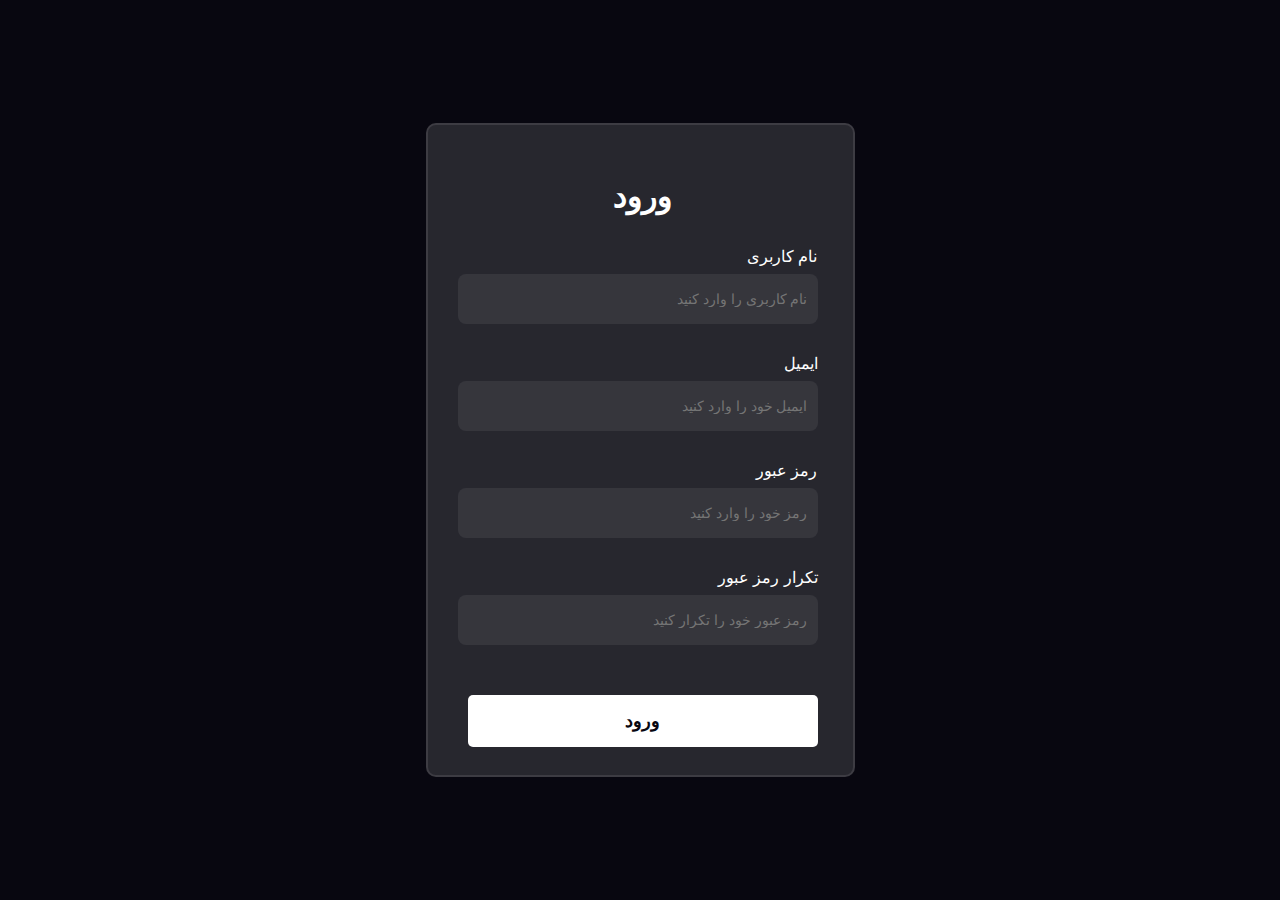
==== view/index.html @ f6667990 "folders made" ====
<!DOCTYPE html>
<html lang="en">
<head>
    <meta charset="UTF-8">
    <meta name="viewport" content="width=device-width, initial-scale=1.0">
    <title>ورود</title>
    <!--Stylesheet-->
    <style>
* {
    padding: 0;
    margin: 0;
}
body{
    direction: rtl;
    background-color: #080710;
    display: flex;
    justify-content: center;
    align-items: center;
    height: 100vh;
}
form{
    margin: auto;
    justify-content: center;
    align-items: center;
    height: 550px;
    width: 350px;
    background-color: rgba(255,255,255,0.13);
    border-radius: 10px;
    border: 2px solid rgba(255,255,255,0.1);
    padding: 50px 35px 50px 40px;
}
form *{
    font-family: 'Poppins',sans-serif;
    color: #ffffff;
    letter-spacing: 0.5px;
    border: none;
}
form h3{
    font-size: 32px;
    font-weight: 500;
    line-height: 42px;
    text-align: center;
}

label{
    display: inline-block;
    margin-top: 30px;
    font-size: 16px;
    font-weight: 500;
}
input{
    padding-right: 10px;
    display: block;
    height: 50px;
    width: 100%;
    background-color: rgba(255,255,255,0.07);
    border-radius: 8px;
    margin-top: 8px;
    font-size: 14px;
    font-weight: 300;
}
button{
    margin-top: 50px;
    width: 100%;
    background-color: #ffffff;
    color: #080710;
    padding: 15px 0;
    font-size: 18px;
    font-weight: 600;
    border-radius: 5px;
    cursor: pointer;
}

    </style>
</head>
<body>
    <form>
        <h3><b>ورود</b></h3>

        <label for="username">نام کاربری</label>
        <input type="text" placeholder="نام کاربری را وارد کنید" id="username">

        <label for="password">ایمیل</label>
        <input type="password" placeholder="ایمیل خود را وارد کنید" id="password">

        <label for="username">رمز عبور</label>
        <input type="text" placeholder="رمز خود را وارد کنید" id="username">

        <label for="password">تکرار رمز عبور</label>
        <input type="password" placeholder="رمز عبور خود را تکرار کنید" id="password">

        <button>ورود</button>
    </form>
</body>
</html>
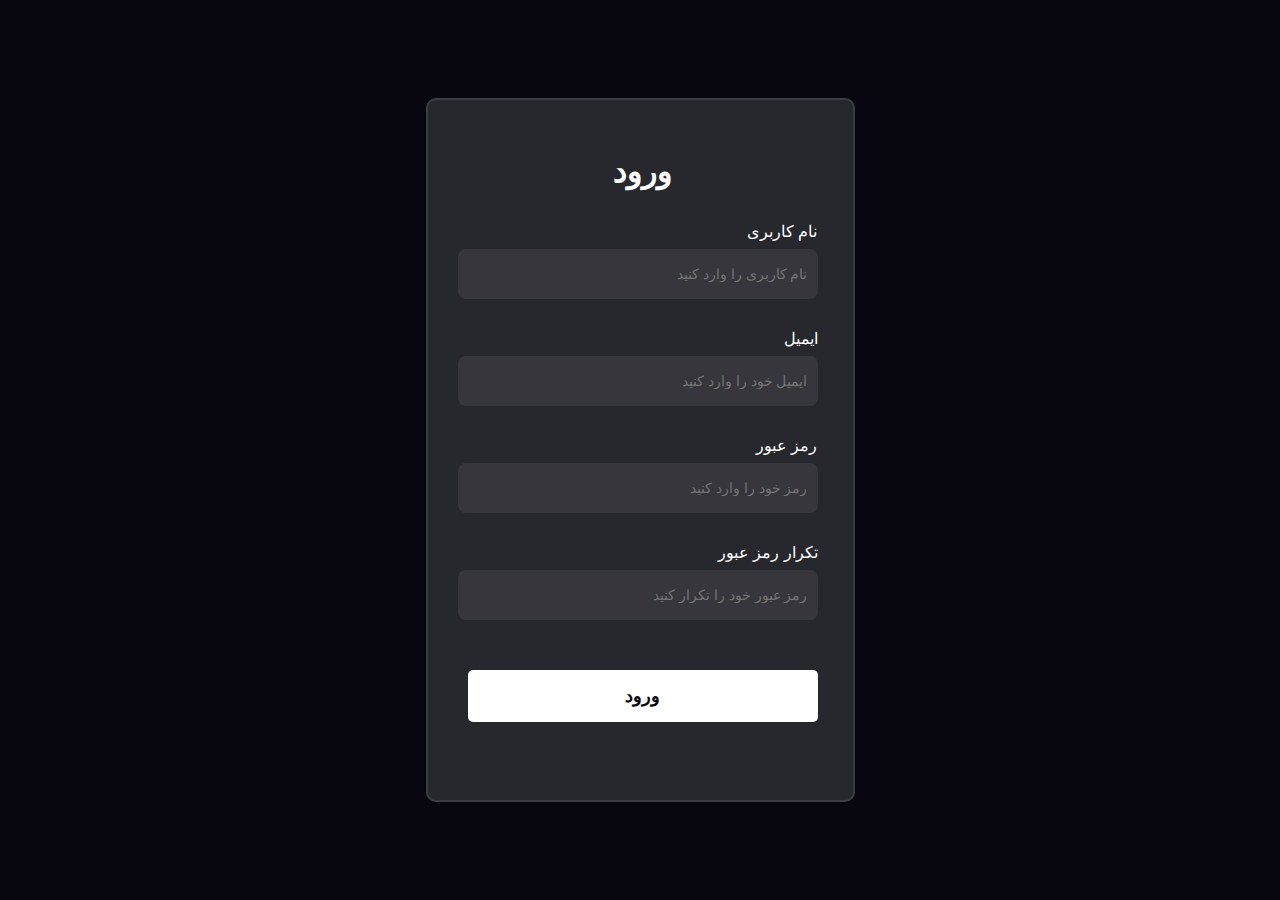
==== commit ed78a2c0: "enhance form validation and update layout in index.html" ====
--- a/view/index.html
+++ b/view/index.html
@@ -22,7 +22,7 @@
     margin: auto;
     justify-content: center;
     align-items: center;
-    height: 550px;
+    height: 600px;
     width: 350px;
     background-color: rgba(255,255,255,0.13);
     border-radius: 10px;
@@ -70,26 +70,91 @@
     border-radius: 5px;
     cursor: pointer;
 }
+p {
+    display: none;
+    height: 30px;
+    text-align: center;
+    color: red;
+    font-size: 30px;
+    margin-top: 20px;
+}
 
     </style>
 </head>
 <body>
-    <form>
+    <form action="" method="post" id="form">
         <h3><b>ورود</b></h3>
 
-        <label for="username">نام کاربری</label>
-        <input type="text" placeholder="نام کاربری را وارد کنید" id="username">
+        <label>نام کاربری</label>
+        <input type="text" placeholder="نام کاربری را وارد کنید" id="username" class="input">
 
-        <label for="password">ایمیل</label>
-        <input type="password" placeholder="ایمیل خود را وارد کنید" id="password">
+        <label>ایمیل</label>
+        <input type="text" placeholder="ایمیل خود را وارد کنید" id="email" class="input">
 
-        <label for="username">رمز عبور</label>
-        <input type="text" placeholder="رمز خود را وارد کنید" id="username">
+        <label>رمز عبور</label>
+        <input type="password" placeholder="رمز خود را وارد کنید" id="passwordkey" class="input">
 
-        <label for="password">تکرار رمز عبور</label>
-        <input type="password" placeholder="رمز عبور خود را تکرار کنید" id="password">
+        <label>تکرار رمز عبور</label>
+        <input type="password" placeholder="رمز عبور خود را تکرار کنید" id="confirmpassword" class="input">
+        
+        <p>ارور</p>
 
-        <button>ورود</button>
+        <button type="submit" onclick="validateForm()">ورود</button>
+
     </form>
+
+
+
+    <script>
+        function validateForm(){
+
+            let username = document.getElementById("username").value;
+            let email = document.getElementById("email").value;
+            let password = document.getElementById("passwordkey").value;
+            let confirmPassword = document.getElementById("confirmpassword").value;
+            let form = document.getElementById('form');
+            let errormsg = document.querySelector('p');
+
+
+            if (username === "" || email === "" || password === "" || confirmPassword === "") {
+                showError("همه فیلدها باید پر شوند.");
+                return false;
+            }
+
+            if (!validateEmail(email)) {
+                showError("ایمیل دارای فرمت معتبر نیست.");
+                return false;
+            }
+    
+            if (password.length < 8) {
+                showError("رمز عبور باید حداقل ۸ کاراکتر داشته باشد.");
+                return false;
+            }
+    
+            if (password !== confirmPassword) {
+                showError("رمز عبور و تکرار آن باید یکسان باشند.");
+                return false;
+            }
+    
+            errormsg.style.display = "none";
+            return true;
+        }
+
+        document.getElementById("form").onsubmit = function() {
+             return validateForm();
+        };
+
+        function validateEmail(email) {
+            return /^[^\s@]+@[^\s@]+\.[^\s@]+$/.test(email);
+        }
+
+        function showError(message) {
+            let errorElement = document.querySelector("p");
+            errorElement.textContent = message;
+            errorElement.style.display = "block";
+        }
+
+
+    </script>
 </body>
 </html>
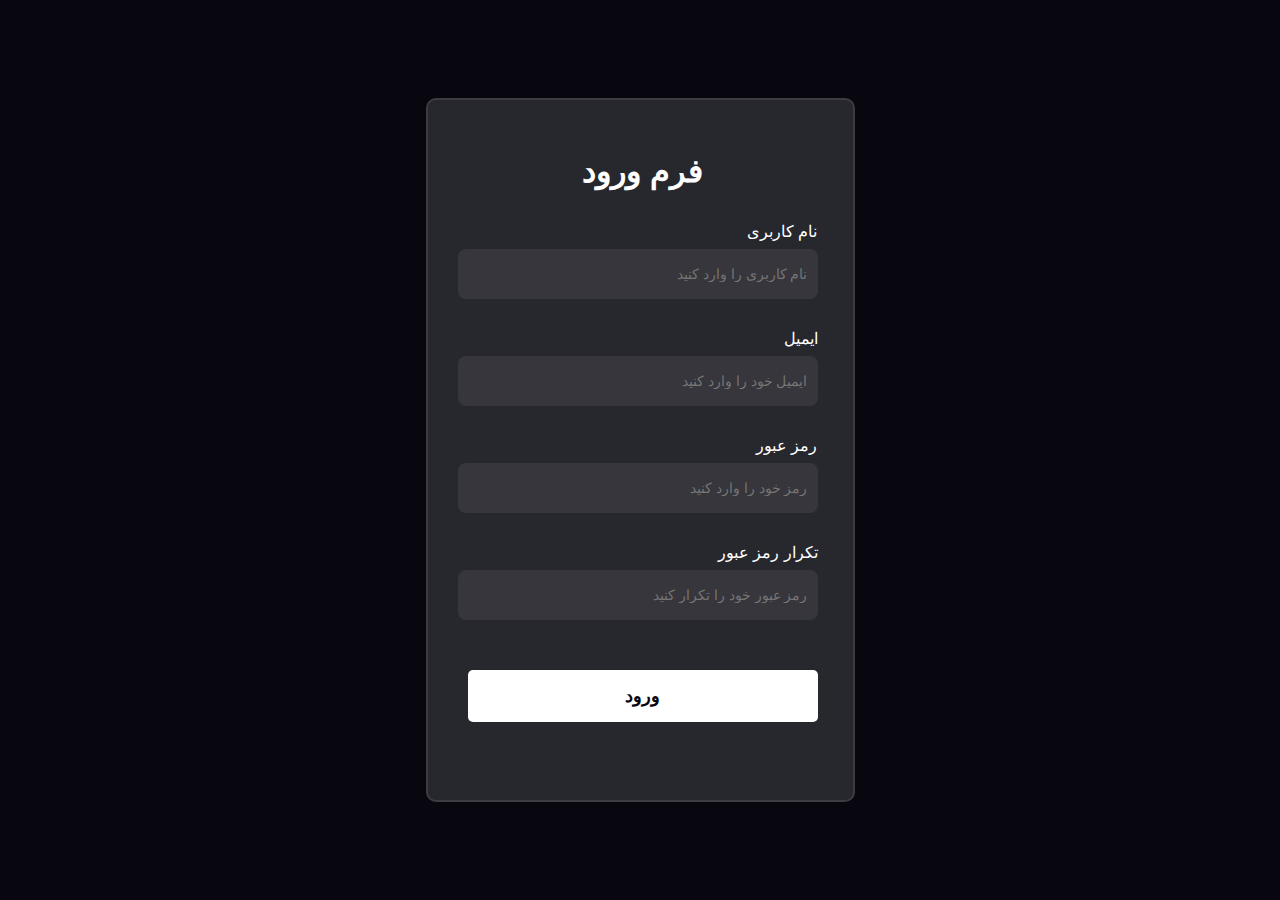
==== commit 356e1771: "first Stage(JS) completely done." ====
--- a/view/index.html
+++ b/view/index.html
@@ -82,20 +82,20 @@
     </style>
 </head>
 <body>
-    <form action="" method="post" id="form">
-        <h3><b>ورود</b></h3>
+    <form action="../assets/result.php" method="post" id="form">
+        <h3><b>فرم ورود</b></h3>
 
         <label>نام کاربری</label>
-        <input type="text" placeholder="نام کاربری را وارد کنید" id="username" class="input">
+        <input type="text" placeholder="نام کاربری را وارد کنید" id="username" class="input" name="username">
 
         <label>ایمیل</label>
-        <input type="text" placeholder="ایمیل خود را وارد کنید" id="email" class="input">
+        <input type="text" placeholder="ایمیل خود را وارد کنید" id="email" class="input" name="email">
 
         <label>رمز عبور</label>
-        <input type="password" placeholder="رمز خود را وارد کنید" id="passwordkey" class="input">
+        <input type="password" placeholder="رمز خود را وارد کنید" id="passwordkey" class="input" name="password">
 
         <label>تکرار رمز عبور</label>
-        <input type="password" placeholder="رمز عبور خود را تکرار کنید" id="confirmpassword" class="input">
+        <input type="password" placeholder="رمز عبور خود را تکرار کنید" id="confirmpassword" class="input" name="confirmpassword">
         
         <p>ارور</p>
 
@@ -105,56 +105,6 @@
 
 
 
-    <script>
-        function validateForm(){
-
-            let username = document.getElementById("username").value;
-            let email = document.getElementById("email").value;
-            let password = document.getElementById("passwordkey").value;
-            let confirmPassword = document.getElementById("confirmpassword").value;
-            let form = document.getElementById('form');
-            let errormsg = document.querySelector('p');
-
-
-            if (username === "" || email === "" || password === "" || confirmPassword === "") {
-                showError("همه فیلدها باید پر شوند.");
-                return false;
-            }
-
-            if (!validateEmail(email)) {
-                showError("ایمیل دارای فرمت معتبر نیست.");
-                return false;
-            }
-    
-            if (password.length < 8) {
-                showError("رمز عبور باید حداقل ۸ کاراکتر داشته باشد.");
-                return false;
-            }
-    
-            if (password !== confirmPassword) {
-                showError("رمز عبور و تکرار آن باید یکسان باشند.");
-                return false;
-            }
-    
-            errormsg.style.display = "none";
-            return true;
-        }
-
-        document.getElementById("form").onsubmit = function() {
-             return validateForm();
-        };
-
-        function validateEmail(email) {
-            return /^[^\s@]+@[^\s@]+\.[^\s@]+$/.test(email);
-        }
-
-        function showError(message) {
-            let errorElement = document.querySelector("p");
-            errorElement.textContent = message;
-            errorElement.style.display = "block";
-        }
-
-
-    </script>
+    <script src="../assets/script.js"></script>
 </body>
 </html>
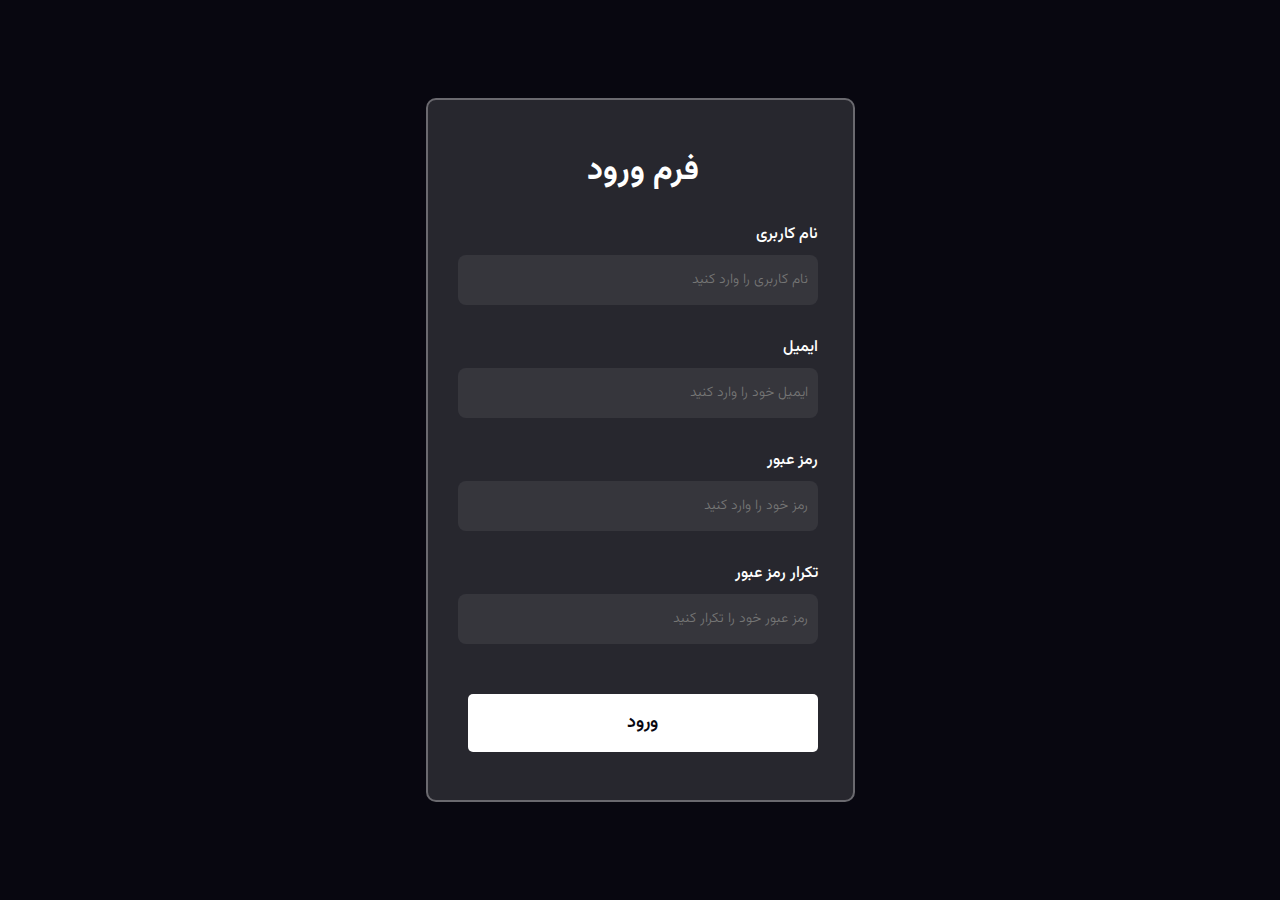
==== commit cfece1d7: "add result page and styles; refactor index.html to link external stylesheets" ====
--- a/view/index.html
+++ b/view/index.html
@@ -3,83 +3,14 @@
 <head>
     <meta charset="UTF-8">
     <meta name="viewport" content="width=device-width, initial-scale=1.0">
+
+    <link rel="preconnect" href="https://fonts.googleapis.com">
+    <link rel="preconnect" href="https://fonts.gstatic.com" crossorigin>
+    <link href="https://fonts.googleapis.com/css2?family=Vazirmatn:wght@100..900&display=swap" rel="stylesheet">
+
+    <link rel="stylesheet" href="../assets/style.css">
+    
     <title>ورود</title>
-    <!--Stylesheet-->
-    <style>
-* {
-    padding: 0;
-    margin: 0;
-}
-body{
-    direction: rtl;
-    background-color: #080710;
-    display: flex;
-    justify-content: center;
-    align-items: center;
-    height: 100vh;
-}
-form{
-    margin: auto;
-    justify-content: center;
-    align-items: center;
-    height: 600px;
-    width: 350px;
-    background-color: rgba(255,255,255,0.13);
-    border-radius: 10px;
-    border: 2px solid rgba(255,255,255,0.1);
-    padding: 50px 35px 50px 40px;
-}
-form *{
-    font-family: 'Poppins',sans-serif;
-    color: #ffffff;
-    letter-spacing: 0.5px;
-    border: none;
-}
-form h3{
-    font-size: 32px;
-    font-weight: 500;
-    line-height: 42px;
-    text-align: center;
-}
-
-label{
-    display: inline-block;
-    margin-top: 30px;
-    font-size: 16px;
-    font-weight: 500;
-}
-input{
-    padding-right: 10px;
-    display: block;
-    height: 50px;
-    width: 100%;
-    background-color: rgba(255,255,255,0.07);
-    border-radius: 8px;
-    margin-top: 8px;
-    font-size: 14px;
-    font-weight: 300;
-}
-button{
-    margin-top: 50px;
-    width: 100%;
-    background-color: #ffffff;
-    color: #080710;
-    padding: 15px 0;
-    font-size: 18px;
-    font-weight: 600;
-    border-radius: 5px;
-    cursor: pointer;
-}
-p {
-    display: none;
-    height: 30px;
-    text-align: center;
-    color: red;
-    font-size: 30px;
-    margin-top: 20px;
-}
-
-    </style>
 </head>
 <body>
     <form action="../assets/result.php" method="post" id="form">
--- a/assets/style.css
+++ b/assets/style.css
@@ -0,0 +1,81 @@
+body{
+    font-family: 'Vazirmatn', sans-serif;
+    direction: rtl;
+    background-color: #080710;
+    display: flex;
+    justify-content: center;
+    align-items: center;
+    height: 100vh;
+}
+
+* {
+    font-family: 'Vazirmatn', sans-serif;
+    padding: 0;
+    margin: 0;
+}
+
+form{
+    margin: auto;
+    justify-content: center;
+    align-items: center;
+    height: 600px;
+    width: 350px;
+    background-color: rgba(255,255,255,0.13);
+    border-radius: 10px;
+    border: 2px solid rgba(231, 231, 231, 0.349);
+    padding: 50px 35px 50px 40px;
+}
+
+form *{
+    color: #ffffff;
+    border: none;
+}
+
+form h3{
+    font-size: 32px;
+    font-weight: 500;
+    line-height: 42px;
+    text-align: center;
+}
+label{
+    display: inline-block;
+    margin-top: 30px;
+    font-size: 16px;
+    font-weight: 500;
+}
+input{
+    padding-right: 10px;
+    display: block;
+    height: 50px;
+    width: 100%;
+    background-color: rgba(255,255,255,0.07);
+    border-radius: 8px;
+    margin-top: 8px;
+    font-size: 14px;
+    font-weight: 300;
+}
+button{
+    margin-top: 50px;
+    width: 100%;
+    background-color: #ffffff;
+    color: #080710;
+    padding: 15px 0;
+    font-size: 18px;
+    font-weight: 600;
+    border-radius: 5px;
+    cursor: pointer;
+}
+
+p {
+    display: none;
+    height: 30px;
+    text-align: center;
+    color: red;
+    font-size: 30px;
+    margin-top: 20px;
+}
+
+* {
+    padding: 0;
+    margin: 0;
+}